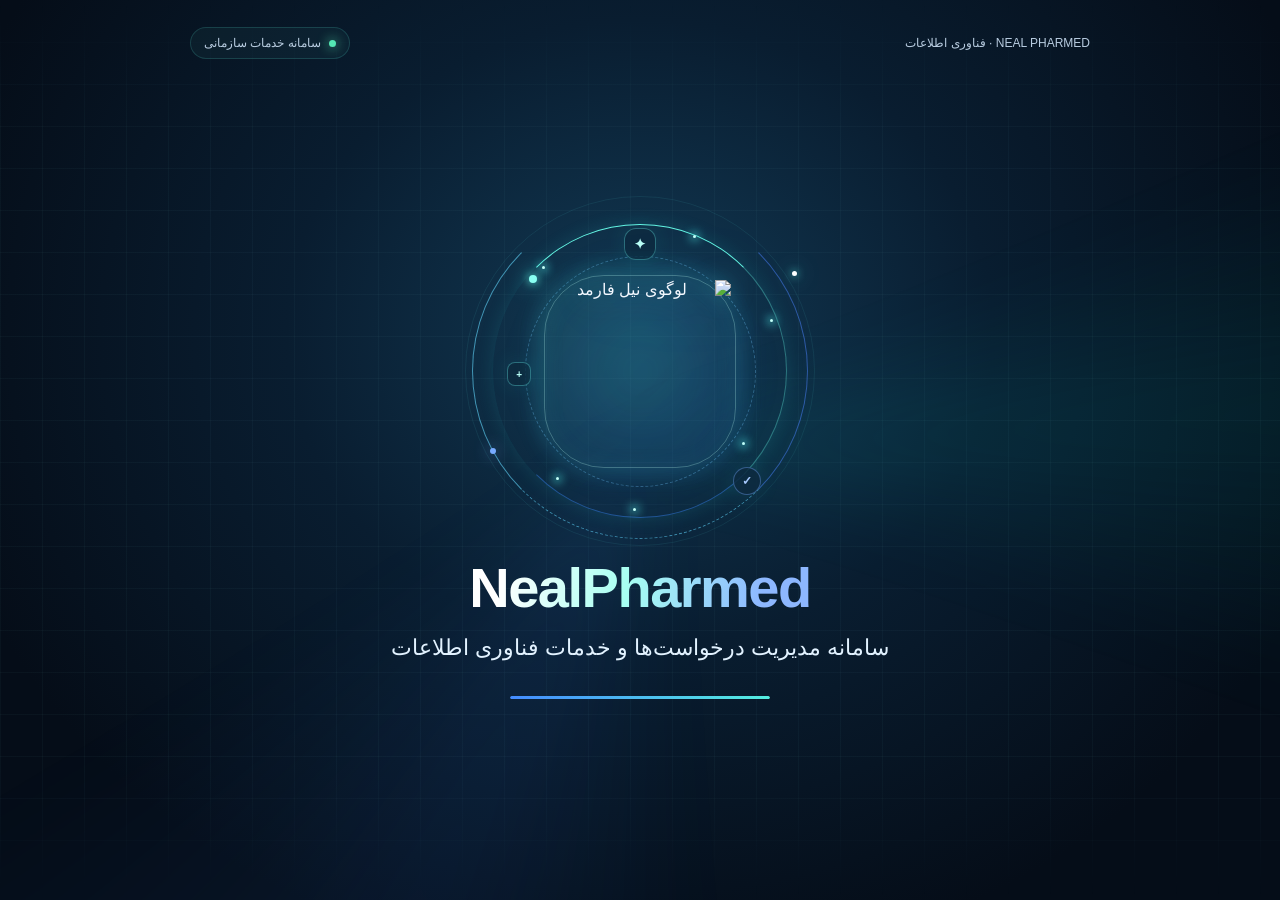
==== splash-login.html @ 30497506 "Add 3-second NealPharmed animated login splash using Vazirmatn" ====
<!DOCTYPE html>
<html lang="fa" dir="rtl">
<head>
<meta charset="UTF-8">
<meta name="viewport" content="width=device-width, initial-scale=1">
<meta name="theme-color" content="#061321">
<title>NealPharmed | سامانه مدیریت درخواست‌ها</title>
<style>
@font-face{font-family:Vazirmatn;src:url('/neal/fonts/Vazirmatn-Regular.woff2') format('woff2');font-weight:400;font-display:swap}
@font-face{font-family:Vazirmatn;src:url('/neal/fonts/Vazirmatn-Medium.woff2') format('woff2');font-weight:500;font-display:swap}
@font-face{font-family:Vazirmatn;src:url('/neal/fonts/Vazirmatn-SemiBold.woff2') format('woff2');font-weight:600;font-display:swap}
@font-face{font-family:Vazirmatn;src:url('/neal/fonts/Vazirmatn-Bold.woff2') format('woff2');font-weight:700;font-display:swap}
*{box-sizing:border-box}
html,body{margin:0;min-height:100%;font-family:Vazirmatn,Tahoma,sans-serif;background:#061321;color:#f3f8ff}
body{min-height:100vh;overflow:hidden;background:radial-gradient(ellipse at 50% 37%,#123a55 0%,#091d30 39%,#050d18 80%)}
body:before{content:"";position:fixed;inset:0;pointer-events:none;background-image:linear-gradient(#7bcbd00b 1px,transparent 1px),linear-gradient(90deg,#7bcbd00b 1px,transparent 1px);background-size:42px 42px;mask-image:linear-gradient(transparent,#000 15%,#000 85%,transparent);animation:gridmove 22s linear infinite}
.aurora{position:fixed;inset:-30%;pointer-events:none;background:conic-gradient(from 0deg at 50% 50%,transparent 0 18%,#00e5d515 24%,transparent 31% 48%,#3787ff17 57%,transparent 67%);filter:blur(35px);animation:aurora 18s linear infinite}
main{position:relative;z-index:1;width:min(900px,92vw);height:100vh;min-height:520px;margin:auto;display:flex;flex-direction:column;align-items:center;justify-content:center;text-align:center;padding:24px 0}
.top{position:absolute;top:27px;right:0;left:0;display:flex;justify-content:space-between;align-items:center;color:#b8cce0;font-size:12px}
.status{display:inline-flex;align-items:center;gap:8px;border:1px solid #59e4d52c;background:#6cebd20c;border-radius:30px;padding:8px 13px}
.status i{width:7px;height:7px;border-radius:50%;background:#54e7b3;box-shadow:0 0 12px #54e7b3;animation:pulse 1.7s infinite}
.hero{position:relative;width:min(350px,72vw);aspect-ratio:1;display:grid;place-items:center;margin:-5px auto 4px;isolation:isolate}
.halo{position:absolute;inset:13%;border-radius:50%;background:radial-gradient(circle,#36d8dd21 0,#2875b514 42%,transparent 70%);filter:blur(12px);animation:halopulse 3s ease-in-out infinite}
.ring{position:absolute;border-radius:50%;border:1px solid transparent;pointer-events:none}
.ring.one{inset:8%;border-top-color:#64f6e4;border-right-color:#64f6e45c;border-bottom-color:#3d8cff70;box-shadow:0 0 18px #30dfdc20;animation:spin 8s linear infinite}
.ring.two{inset:2%;border-left:1px solid #64d9ff9c;border-bottom:1px dashed #64d9ff8c;border-right:1px solid #4c83ff85;animation:spinback 13s linear infinite}
.ring.three{inset:17%;border:1px dashed #75c9ff55;animation:spin 23s linear infinite}
.ring.four{inset:0;border:1px solid #5bdedb17;animation:halopulse 4s ease-in-out infinite}
.ring.one:before,.ring.two:before,.ring.two:after{content:"";position:absolute;width:8px;height:8px;border-radius:50%;background:#8afff2;box-shadow:0 0 8px #5cf5e9,0 0 22px #5cf5e9;top:17%;left:12%}
.ring.two:before{width:6px;height:6px;background:#77aaff;box-shadow:0 0 16px #77aaff;top:73%;left:5%}
.ring.two:after{top:20%;left:auto;right:3%;width:5px;height:5px;background:#fff}
.orbit{position:absolute;inset:0;border-radius:50%;animation:spin 10s linear infinite}
.orbit b{position:absolute;top:9%;left:50%;width:32px;height:32px;transform:translateX(-50%);display:grid;place-items:center;border-radius:12px;color:#bafff7;border:1px solid #65e8e65c;background:#0d2b40d9;box-shadow:0 0 22px #3ce1d51b;font-size:14px}
.orbit.two{inset:7%;animation:spinback 15s linear infinite}
.orbit.two b{top:auto;left:auto;bottom:9%;right:5%;width:28px;height:28px;border-radius:50%;font-size:12px;color:#a8caff;border-color:#73aaff65}
.orbit.three{inset:18%;animation:spin 21s linear infinite}
.orbit.three b{top:46%;left:-4%;width:24px;height:24px;border-radius:8px;font-size:10px}
.logo-shell{position:relative;width:52%;aspect-ratio:1;display:grid;place-items:center;animation:logoenter 1.25s cubic-bezier(.2,.8,.2,1) both,levitate 4s ease-in-out 1.25s infinite;z-index:3}
.logo-shell:before{content:"";position:absolute;inset:-10%;border-radius:35%;background:linear-gradient(135deg,#5bf3e51c,#448aff16);filter:blur(9px);animation:halopulse 2.7s ease-in-out infinite}
.logo-shell:after{content:"";position:absolute;inset:-3%;border:1px solid #b3fff348;border-radius:31%;box-shadow:inset 0 0 22px #52d9dc13,0 0 30px #35d7d719;animation:borderglow 3s ease-in-out infinite}
.logo-shell img{position:relative;z-index:1;display:block;width:100%;height:100%;object-fit:contain;filter:drop-shadow(0 0 12px #54e7e044) drop-shadow(0 0 35px #4d9fff35)}
.spark{position:absolute;width:3px;height:3px;background:#c4fff9;border-radius:50%;box-shadow:0 0 10px 2px #4de7e4;animation:sparkle 2.8s ease-in-out infinite}
.s1{top:20%;left:22%;animation-delay:.2s}.s2{top:35%;right:12%;animation-delay:1s}.s3{bottom:19%;left:26%;animation-delay:1.6s}.s4{bottom:29%;right:20%;animation-delay:.7s}.s5{top:11%;right:34%;animation-delay:2s}.s6{bottom:10%;left:48%;animation-delay:1.3s}
h1{font-size:clamp(34px,6vw,56px);font-weight:700;letter-spacing:-1.5px;margin:4px 0 0;direction:ltr;line-height:1.2;background:linear-gradient(100deg,#fff 10%,#a7fff2 46%,#8db7ff 85%);background-clip:text;-webkit-background-clip:text;color:transparent;animation:titlein .8s .15s both}
.subtitle{margin:13px 0 0;font-size:clamp(16px,2.5vw,22px);font-weight:500;color:#e2f2ff;animation:fadeup .8s .3s both}
.progress{width:min(260px,68vw);margin:35px auto 0;animation:fadeup .7s .4s both}
.track{height:3px;background:#c5eaff19;border-radius:10px;overflow:hidden}
.track span{display:block;height:100%;width:0;border-radius:10px;background:linear-gradient(90deg,#448cff,#54eee0);box-shadow:0 0 14px #54eee0;animation:load 3s linear forwards}
@keyframes spin{to{transform:rotate(360deg)}}@keyframes spinback{to{transform:rotate(-360deg)}}@keyframes aurora{to{transform:rotate(360deg)}}@keyframes gridmove{to{background-position:42px 42px}}@keyframes pulse{50%{opacity:.45;box-shadow:0 0 3px #54e7b3}}@keyframes halopulse{0%,100%{opacity:.55;transform:scale(.98)}50%{opacity:1;transform:scale(1.035)}}@keyframes logoenter{from{opacity:0;transform:scale(.55) rotate(-18deg);filter:blur(8px)}to{opacity:1;transform:scale(1) rotate(0);filter:blur(0)}}@keyframes levitate{0%,100%{translate:0 0}50%{translate:0 -7px}}@keyframes borderglow{0%,100%{box-shadow:inset 0 0 15px #52d9dc0c,0 0 18px #35d7d710}50%{box-shadow:inset 0 0 28px #52d9dc22,0 0 36px #35d7d72a}}@keyframes sparkle{0%,100%{opacity:.2;transform:scale(.6)}50%{opacity:1;transform:scale(1.8)}}@keyframes titlein{from{opacity:0;transform:translateY(12px);letter-spacing:4px}to{opacity:1;transform:translateY(0);letter-spacing:-1.5px}}@keyframes fadeup{from{opacity:0;transform:translateY(9px)}to{opacity:1;transform:translateY(0)}}@keyframes load{from{width:0}to{width:100%}}
@media(max-width:520px){.top{top:15px;font-size:10px}.hero{width:min(300px,70vw)}main{min-height:480px}.subtitle{padding:0 10px}}
@media(prefers-reduced-motion:reduce){*,*:before,*:after{animation-duration:.01ms!important;animation-iteration-count:1!important}}
</style>
<script>
window.setTimeout(function(){ window.location.replace('/neal/login.php'); }, 3000);
</script>
</head>
<body>
<div class="aurora" aria-hidden="true"></div>
<main>
  <div class="top"><span>NEAL PHARMED · فناوری اطلاعات</span><span class="status"><i></i> سامانه خدمات سازمانی</span></div>
  <section class="hero" aria-label="لوگوی متحرک نیل فارمد">
    <div class="halo"></div><div class="ring one"></div><div class="ring two"></div><div class="ring three"></div><div class="ring four"></div>
    <div class="orbit"><b>✦</b></div><div class="orbit two"><b>✓</b></div><div class="orbit three"><b>+</b></div>
    <div class="logo-shell"><img src="/neal/images/logo.png" alt="لوگوی نیل فارمد"></div>
    <i class="spark s1"></i><i class="spark s2"></i><i class="spark s3"></i><i class="spark s4"></i><i class="spark s5"></i><i class="spark s6"></i>
  </section>
  <h1>NealPharmed</h1>
  <p class="subtitle">سامانه مدیریت درخواست‌ها و خدمات فناوری اطلاعات</p>
  <div class="progress" role="progressbar" aria-label="انتقال به صفحه ورود" aria-valuemin="0" aria-valuemax="100"><div class="track"><span></span></div></div>
</main>
</body>
</html>
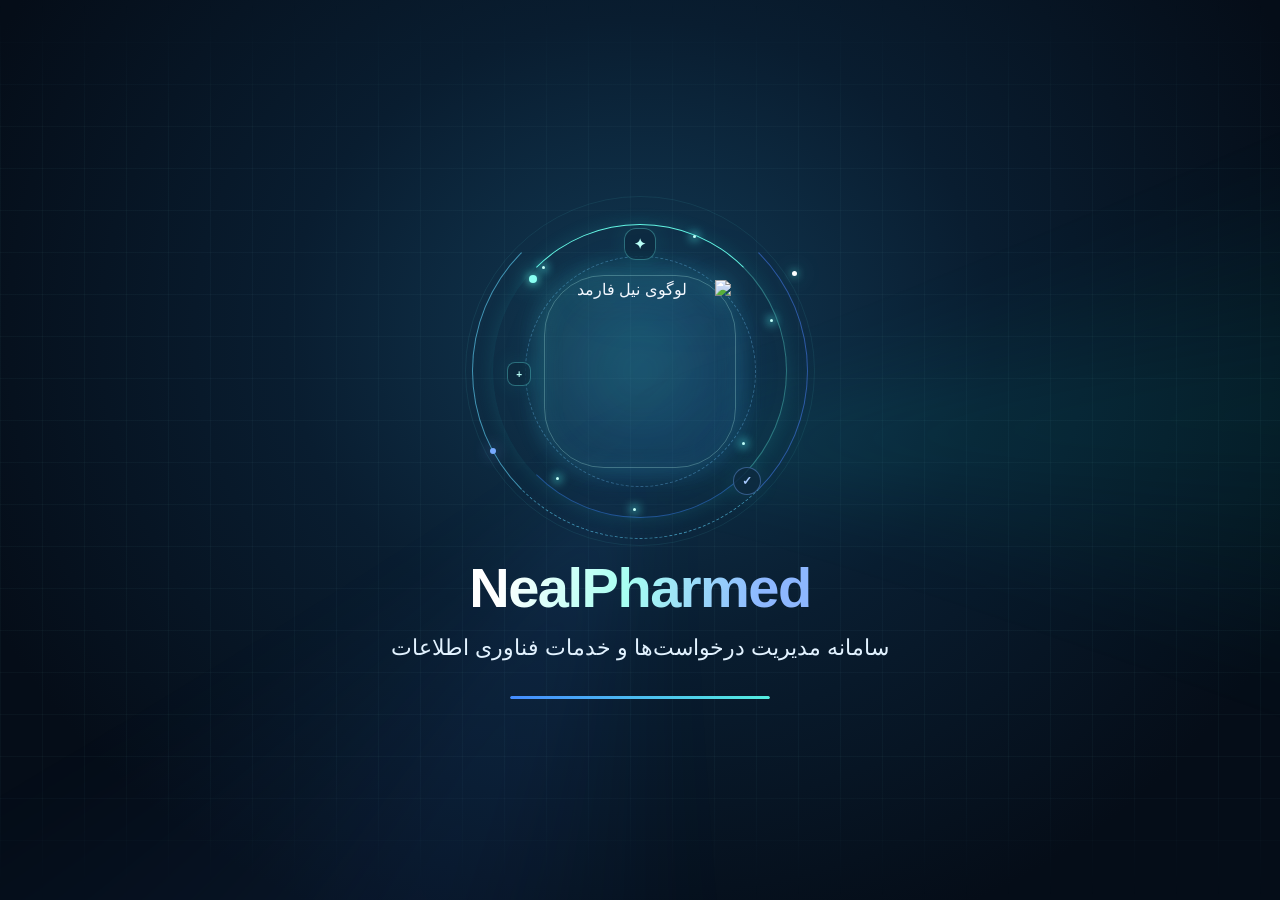
==== commit 93bac0a0: "Remove top labels from NealPharmed splash screen" ====
--- a/splash-login.html
+++ b/splash-login.html
@@ -57,7 +57,7 @@
 <body>
 <div class="aurora" aria-hidden="true"></div>
 <main>
-  <div class="top"><span>NEAL PHARMED · فناوری اطلاعات</span><span class="status"><i></i> سامانه خدمات سازمانی</span></div>
+  
   <section class="hero" aria-label="لوگوی متحرک نیل فارمد">
     <div class="halo"></div><div class="ring one"></div><div class="ring two"></div><div class="ring three"></div><div class="ring four"></div>
     <div class="orbit"><b>✦</b></div><div class="orbit two"><b>✓</b></div><div class="orbit three"><b>+</b></div>
